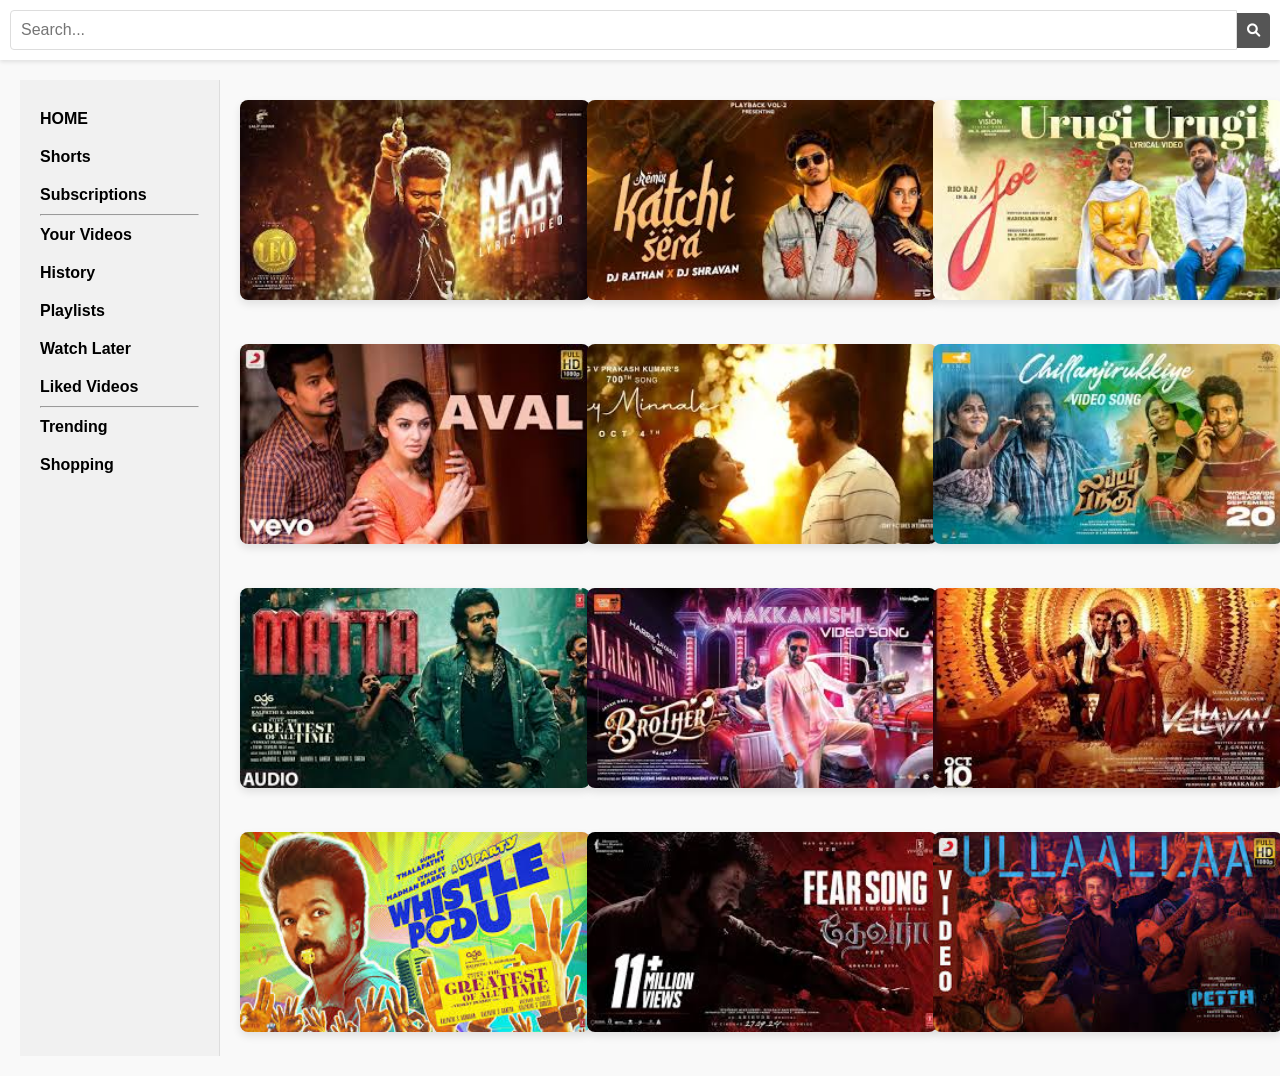
==== index.html @ 17560546 "add" ====
<!DOCTYPE html>
<html lang="en">
<head>
    <meta charset="UTF-8">
    <meta name="viewport" content="width=device-width, initial-scale=1.0">
    <title>YouTube</title>
    <link rel="icon" href="youtube-6616310_1280.webp" type="image/x-icon">
    <link rel="stylesheet" href="style.css">
    <link rel="stylesheet" href="https://cdnjs.cloudflare.com/ajax/libs/font-awesome/6.0.0-beta3/css/all.min.css">
    <script>
        document.addEventListener("DOMContentLoaded", () => {
            const searchInput = document.getElementById("search");
            const thumbnails = document.querySelectorAll(".img-container a");

            searchInput.addEventListener("input", () => {
                const query = searchInput.value.toLowerCase();

                thumbnails.forEach(thumbnail => {
                    const name = thumbnail.dataset.name.toLowerCase();
                    if (name.includes(query)) {
                        thumbnail.style.display = "inline-block";
                    } else {
                        thumbnail.style.display = "none";
                    }
                });
            });
        });
    </script>
</head>
<body>
    <div class="search-container">
        <form action="" method="get">
            <input type="search" name="query" aria-label="Search" id="search" placeholder="Search...">
            <button type="submit"><i class="fas fa-search"></i></button>
        </form>
    </div>

    <div id="maindiv">
        <div id="d1" class="box">
            <ul id="u1">
                <li>HOME</li>
                <li>Shorts</li>
                <li>Subscriptions</li>
                <hr>
                <li>Your Videos</li>
                <li>History</li>
                <li>Playlists</li>
                <li>Watch Later</li>    
                <li>Liked Videos</li>
                <hr>
                <li>Trending</li>
                <li>Shopping</li>
            </ul>
        </div>

        <div id="d2" class="box">
            <div class="img-container">
                <a href="https://youtu.be/3wDiqlTNlfQ?si=k47pjtS3nHvWh56P" target="_blank" data-name="naa ready">
                    <img src="a2.jpeg" alt="Thumbnail 2" class="img">
                </a>
                <a href="https://youtu.be/VU23OPQ1Pmc?si=GoBEFFuD2wJb0vgr" target="_blank" data-name="katchi sera">
                    <img src="a1.jpeg" alt="Thumbnail 1" class="img">
                </a>
                <a href="https://youtu.be/EvMS73TWIQA?si=UWG1BfoLMgjDmsTM " target="_blank" data-name="urugi urugi">
                    <img src="a12.jpeg" alt="Thumbnail 12" class="img" >
                </a>
                <a href="https://youtu.be/My_S68DAAPg?si=BsC3C6Ax6pU_7vsN " target="_blank" data-name="aval" >
                    <img src="a8.jpeg" alt="Thumbnail 8" class="img">
                </a>
                <a href="https://youtu.be/AY3Yea6hBbI?si=8TBGdBt3d9NDGnOR" target="_blank" data-name="hey minnale">
                    <img src="a5.jpeg" alt="Thumbnail 5" class="img" >
                </a>
                <a href="https://youtu.be/dvWdFMCC1-I?si=Op-mfsFsNmb-srHR " target="_blank" data-name="chillanjirukkiye">
                    <img src="a10.jpeg" alt="Thumbnail 10" class="img" >
                </a>
                <a href="https://youtu.be/IZHGcU0U_W0?si=CDKc1wTmzzOmQvqW" target="_blank" data-name="matta">
                    <img src="a3.jpeg" alt="Thumbnail 3" class="img">
                </a>
                <a href="https://youtu.be/eF9LRFbkHLQ?si=X6bp7FWS1iTmb9ZU " target="_blank" data-name="makkamishi">
                    <img src="a6.jpeg" alt="Thumbnail 6" class="img" >
                </a>
                <a href=" https://youtu.be/5WsUIeNAtbM?si=6L6FA8bdIWDPkpkb" target="_blank" data-name="manasilaayo">
                    <img src="a7.jpeg" alt="Thumbnail 7" class="img">
                </a>
                <a href="https://youtu.be/QqEarYb0Uaw?si=a_56DtaojisJOAAF " target="_blank" data-name="whistle podu">
                    <img src="a9.jpeg" alt="Thumbnail 9" class="img" >
                </a>
                <a href=" https://youtu.be/JKG6okLn2qA?si=H0ZDXcvUX8H3aKtB" target="_blank" data-name="fear song">
                    <img src="a11.jpeg" alt="Thumbnail 11" class="img" >
                </a>
                <a href="https://youtu.be/oLgzs8nut3A?si=pwV4-L5OUAAmcKwa" target="_blank" data-name="ullaallaa">
                    <img src="a4.jpeg" alt="Thumbnail 4" class="img" >
                </a>
            </div>
        </div>
    </div>
</body>
</html>
---- style.css ----
* {
    margin: 0;
    padding: 0;
    box-sizing: border-box;
}

body {
    font-family: Arial, sans-serif;
    background-color: #f9f9f9;
}


.search-container {
    padding: 10px;
    background-color: white; 
    box-shadow: 0 2px 4px rgba(0, 0, 0, 0.1);
}

form {
    display: flex;
    align-items: center;
}

input[type="search"] {
    padding: 10px;
    font-size: 1rem;
    border: 1px solid #ddd;
    border-radius: 4px 0 0 4px;
    outline: none;
    flex-grow: 1; 
}

button[type="submit"] {
    padding: 10px;
    background-color: #555;
    color: white;
    border: none;
    border-radius: 0 4px 4px 0;
    cursor: pointer;
}

button[type="submit"]:hover {
    background-color: #333;
}


#maindiv {
    display: flex;
    margin: 20px;
}


#d1 {
    width: 200px;
    padding: 20px;
    background-color: #f1f1f1;
    border-right: 1px solid #ddd;
}

#u1 {
    list-style-type: none;
}

#u1 li {
    padding: 10px 0;
    font-weight: bold;
    cursor: pointer;
}

#u1 li:hover {
    color: #0073e6;
}


#d2 {
    flex-grow: 1;
    padding: 20px;
}

.img-container {
    display: grid;
    grid-template-columns: repeat(auto-fill, minmax(300px, 1fr)); 
    gap: 40px;
}

.img {
    width: 350px;
    height: 200px; 
    border-radius: 8px;
    box-shadow: 0 4px 8px rgba(0, 0, 0, 0.1);

}
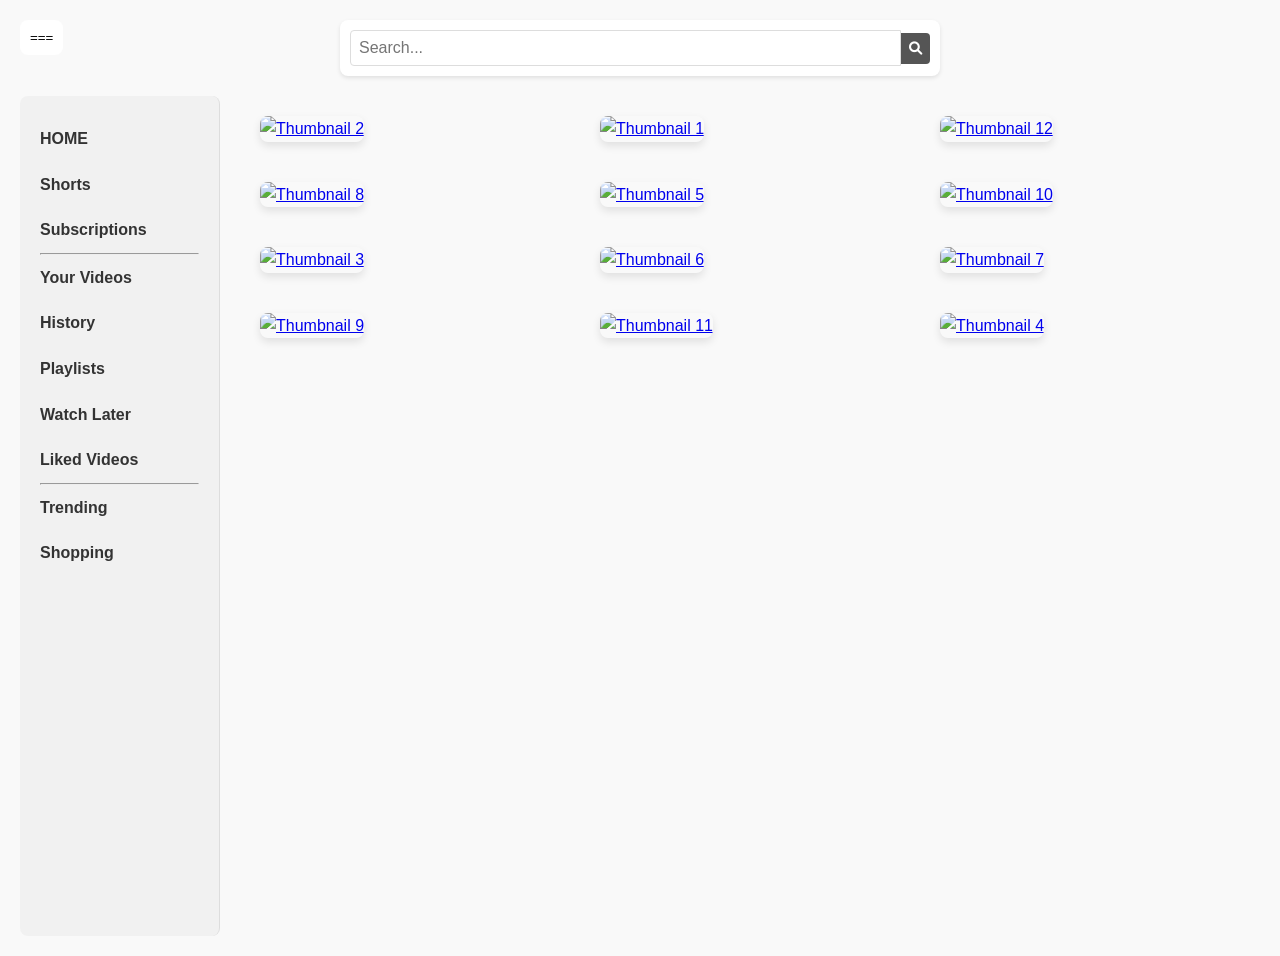
==== commit 8bf34caa: "Add files via upload" ====
--- a/index.html
+++ b/index.html
@@ -1,4 +1,3 @@
-
 <!DOCTYPE html>
 <html lang="en">
 <head>
@@ -8,25 +7,6 @@
     <link rel="icon" href="youtube-6616310_1280.webp" type="image/x-icon">
     <link rel="stylesheet" href="style.css">
     <link rel="stylesheet" href="https://cdnjs.cloudflare.com/ajax/libs/font-awesome/6.0.0-beta3/css/all.min.css">
-    <script>
-        document.addEventListener("DOMContentLoaded", () => {
-            const searchInput = document.getElementById("search");
-            const thumbnails = document.querySelectorAll(".img-container a");
-
-            searchInput.addEventListener("input", () => {
-                const query = searchInput.value.toLowerCase();
-
-                thumbnails.forEach(thumbnail => {
-                    const name = thumbnail.dataset.name.toLowerCase();
-                    if (name.includes(query)) {
-                        thumbnail.style.display = "inline-block";
-                    } else {
-                        thumbnail.style.display = "none";
-                    }
-                });
-            });
-        });
-    </script>
 </head>
 <body>
     <div class="search-container">
@@ -35,6 +15,8 @@
             <button type="submit"><i class="fas fa-search"></i></button>
         </form>
     </div>
+
+    <button id="menu-toggle">===</button>
 
     <div id="maindiv">
         <div id="d1" class="box">
@@ -57,43 +39,44 @@
         <div id="d2" class="box">
             <div class="img-container">
                 <a href="https://youtu.be/3wDiqlTNlfQ?si=k47pjtS3nHvWh56P" target="_blank" data-name="naa ready">
-                    <img src="a2.jpeg" alt="Thumbnail 2" class="img">
+                    <img src="img/naa-ready.jpeg" alt="Thumbnail 2" class="img">
                 </a>
                 <a href="https://youtu.be/VU23OPQ1Pmc?si=GoBEFFuD2wJb0vgr" target="_blank" data-name="katchi sera">
-                    <img src="a1.jpeg" alt="Thumbnail 1" class="img">
+                    <img src="img/katchi-sera.jpeg" alt="Thumbnail 1" class="img">
                 </a>
                 <a href="https://youtu.be/EvMS73TWIQA?si=UWG1BfoLMgjDmsTM " target="_blank" data-name="urugi urugi">
-                    <img src="a12.jpeg" alt="Thumbnail 12" class="img" >
+                    <img src="img/urugi-urugi.jpeg" alt="Thumbnail 12" class="img" >
                 </a>
                 <a href="https://youtu.be/My_S68DAAPg?si=BsC3C6Ax6pU_7vsN " target="_blank" data-name="aval" >
-                    <img src="a8.jpeg" alt="Thumbnail 8" class="img">
+                    <img src="img/aval.jpeg" alt="Thumbnail 8" class="img">
                 </a>
                 <a href="https://youtu.be/AY3Yea6hBbI?si=8TBGdBt3d9NDGnOR" target="_blank" data-name="hey minnale">
-                    <img src="a5.jpeg" alt="Thumbnail 5" class="img" >
+                    <img src="img/hey-minnale.jpeg" alt="Thumbnail 5" class="img" >
                 </a>
                 <a href="https://youtu.be/dvWdFMCC1-I?si=Op-mfsFsNmb-srHR " target="_blank" data-name="chillanjirukkiye">
-                    <img src="a10.jpeg" alt="Thumbnail 10" class="img" >
+                    <img src="img/chillanjirukkiye.jpeg" alt="Thumbnail 10" class="img" >
                 </a>
                 <a href="https://youtu.be/IZHGcU0U_W0?si=CDKc1wTmzzOmQvqW" target="_blank" data-name="matta">
-                    <img src="a3.jpeg" alt="Thumbnail 3" class="img">
+                    <img src="img/matta.jpeg" alt="Thumbnail 3" class="img">
                 </a>
                 <a href="https://youtu.be/eF9LRFbkHLQ?si=X6bp7FWS1iTmb9ZU " target="_blank" data-name="makkamishi">
-                    <img src="a6.jpeg" alt="Thumbnail 6" class="img" >
+                    <img src="img/makkamisi.jpeg" alt="Thumbnail 6" class="img" >
                 </a>
                 <a href=" https://youtu.be/5WsUIeNAtbM?si=6L6FA8bdIWDPkpkb" target="_blank" data-name="manasilaayo">
-                    <img src="a7.jpeg" alt="Thumbnail 7" class="img">
+                    <img src="img/manasillayo.jpeg" alt="Thumbnail 7" class="img">
                 </a>
                 <a href="https://youtu.be/QqEarYb0Uaw?si=a_56DtaojisJOAAF " target="_blank" data-name="whistle podu">
-                    <img src="a9.jpeg" alt="Thumbnail 9" class="img" >
+                    <img src="img/whistle-podu.jpeg" alt="Thumbnail 9" class="img" >
                 </a>
                 <a href=" https://youtu.be/JKG6okLn2qA?si=H0ZDXcvUX8H3aKtB" target="_blank" data-name="fear song">
-                    <img src="a11.jpeg" alt="Thumbnail 11" class="img" >
+                    <img src="img/fear-song.jpeg" alt="Thumbnail 11" class="img" >
                 </a>
                 <a href="https://youtu.be/oLgzs8nut3A?si=pwV4-L5OUAAmcKwa" target="_blank" data-name="ullaallaa">
-                    <img src="a4.jpeg" alt="Thumbnail 4" class="img" >
+                    <img src="img/ullaallaa.jpeg" alt="Thumbnail 4" class="img" >
                 </a>
             </div>
         </div>
     </div>
+    <script src="script.js"></script>
 </body>
 </html>
--- a/style.css
+++ b/style.css
@@ -1,4 +1,3 @@
-
 * {
     margin: 0;
     padding: 0;
@@ -8,13 +7,19 @@
 body {
     font-family: Arial, sans-serif;
     background-color: #f9f9f9;
+    color: #333;
+    line-height: 1.6;
+    margin: 0;
+    padding: 0;
 }
-
 
 .search-container {
     padding: 10px;
     background-color: white; 
     box-shadow: 0 2px 4px rgba(0, 0, 0, 0.1);
+    max-width: 600px;
+    margin: 20px auto;
+    border-radius: 8px;
 }
 
 form {
@@ -23,7 +28,7 @@
 }
 
 input[type="search"] {
-    padding: 10px;
+    padding: 8px;
     font-size: 1rem;
     border: 1px solid #ddd;
     border-radius: 4px 0 0 4px;
@@ -32,7 +37,7 @@
 }
 
 button[type="submit"] {
-    padding: 10px;
+    padding: 8px;
     background-color: #555;
     color: white;
     border: none;
@@ -44,18 +49,24 @@
     background-color: #333;
 }
 
-
 #maindiv {
     display: flex;
+    flex-wrap: nowrap;
     margin: 20px;
+    height: calc(100vh - 60px);
+    overflow: hidden;
 }
-
 
 #d1 {
     width: 200px;
     padding: 20px;
     background-color: #f1f1f1;
     border-right: 1px solid #ddd;
+    border-radius: 8px;
+    margin-bottom: 20px;
+    position: fixed;
+    height: calc(100vh - 60px);
+    overflow-y: auto;
 }
 
 #u1 {
@@ -72,10 +83,11 @@
     color: #0073e6;
 }
 
-
 #d2 {
     flex-grow: 1;
     padding: 20px;
+    margin-left: 220px;
+    overflow-y: auto;
 }
 
 .img-container {
@@ -85,9 +97,80 @@
 }
 
 .img {
-    width: 350px;
-    height: 200px; 
+    width: 100%;
+    height: auto; 
     border-radius: 8px;
     box-shadow: 0 4px 8px rgba(0, 0, 0, 0.1);
+    transition: transform 0.3s;
+}
 
+.img:hover {
+    transform: scale(1.05);
 }
+
+#search {
+    width: 100%;
+}
+
+#menu-toggle {
+    display: block;
+    padding: 10px;
+    margin: 10px;
+    background-color: #ffffff;
+    color: rgb(0, 0, 0);
+    border: none;
+    cursor: pointer;
+    top: 10px;
+    left: 10px;
+    z-index: 1000;
+    border-radius: 8px;
+    position: absolute;
+}
+
+#menu-toggle:hover {
+    background-color: #f7f7f7;
+}
+
+@media (max-width: 768px) {
+    .search-container {
+        max-width: 80%;
+        margin: 10px;
+        margin-left: 70px;
+    }
+
+    #maindiv {
+        flex-direction: column;
+        height: auto;
+    }
+
+    #d1 {
+        width: 80%;
+        position: relative;
+        height: auto;
+        border-right: none;
+        border-bottom: 1px solid #ddd;
+        margin-bottom: 10px;
+    }
+
+    #d2 {
+        margin-left: 0;
+        padding: 10px;
+    }
+
+    .img-container {
+        grid-template-columns: repeat(auto-fill, minmax(150px, 1fr));
+        gap: 20px;
+    }
+
+    .img {
+        width: 100%;
+    }
+
+    #menu-toggle {
+        display: block;
+    }
+
+    #d1 {
+        display: none;
+    }
+}
